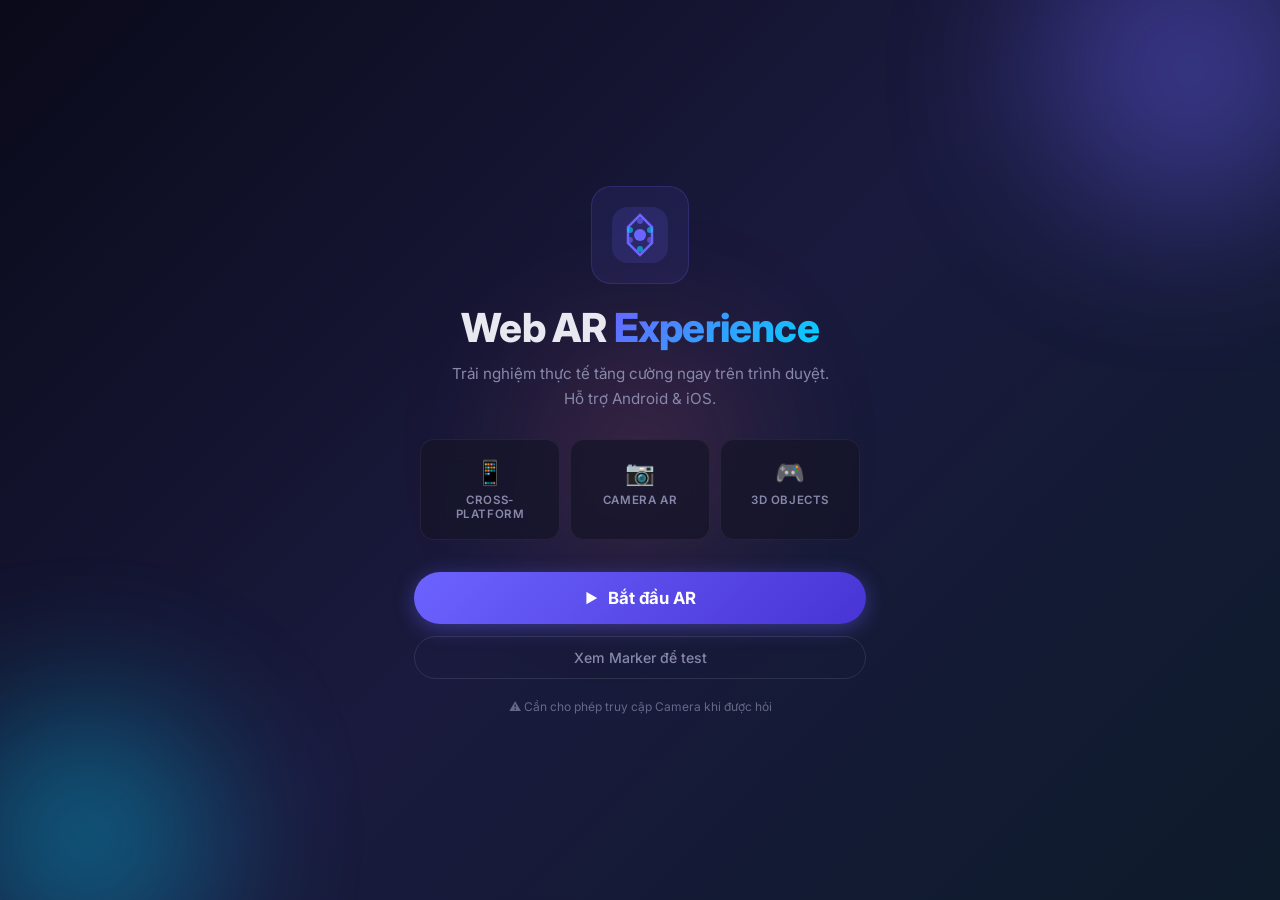
==== index.html @ 204c180c "Initial code 3D AR" ====
<!DOCTYPE html>
<html lang="vi">
<head>
  <meta charset="UTF-8" />
  <meta name="viewport" content="width=device-width, initial-scale=1.0, user-scalable=no" />
  <meta name="apple-mobile-web-app-capable" content="yes" />
  <meta name="mobile-web-app-capable" content="yes" />
  <title>Web AR Demo — Camera AR Experience</title>
  <meta name="description" content="Interactive Web AR demo using camera. Works on Android and iOS browsers." />

  <!-- Google Font -->
  <link rel="preconnect" href="https://fonts.googleapis.com" />
  <link rel="preconnect" href="https://fonts.gstatic.com" crossorigin />
  <link href="https://fonts.googleapis.com/css2?family=Inter:wght@300;400;500;600;700;800;900&display=swap" rel="stylesheet" />

  <link rel="stylesheet" href="styles.css" />
</head>
<body>

  <!-- ===== SPLASH / LANDING SCREEN ===== -->
  <div id="splash-screen">
    <!-- Animated background blobs -->
    <div class="blob blob-1"></div>
    <div class="blob blob-2"></div>
    <div class="blob blob-3"></div>

    <div class="splash-content">
      <div class="logo-icon">
        <svg width="64" height="64" viewBox="0 0 64 64" fill="none">
          <defs>
            <linearGradient id="logoGrad" x1="0" y1="0" x2="64" y2="64">
              <stop offset="0%" stop-color="#6C63FF" />
              <stop offset="100%" stop-color="#00D4FF" />
            </linearGradient>
          </defs>
          <rect x="4" y="4" width="56" height="56" rx="16" fill="url(#logoGrad)" opacity="0.15"/>
          <path d="M32 12L44 24V40L32 52L20 40V24L32 12Z" stroke="url(#logoGrad)" stroke-width="2.5" fill="none"/>
          <circle cx="32" cy="32" r="6" fill="url(#logoGrad)"/>
          <circle cx="32" cy="18" r="3" fill="#6C63FF" opacity="0.6"/>
          <circle cx="42" cy="27" r="3" fill="#00D4FF" opacity="0.6"/>
          <circle cx="42" cy="37" r="3" fill="#6C63FF" opacity="0.6"/>
          <circle cx="32" cy="46" r="3" fill="#00D4FF" opacity="0.6"/>
          <circle cx="22" cy="37" r="3" fill="#6C63FF" opacity="0.6"/>
          <circle cx="22" cy="27" r="3" fill="#00D4FF" opacity="0.6"/>
        </svg>
      </div>

      <h1 class="splash-title">Web AR <span class="gradient-text">Experience</span></h1>
      <p class="splash-subtitle">Trải nghiệm thực tế tăng cường ngay trên trình duyệt.<br/>Hỗ trợ Android & iOS.</p>

      <div class="features-grid">
        <div class="feature-card">
          <div class="feature-icon">📱</div>
          <div class="feature-label">Cross-Platform</div>
        </div>
        <div class="feature-card">
          <div class="feature-icon">📷</div>
          <div class="feature-label">Camera AR</div>
        </div>
        <div class="feature-card">
          <div class="feature-icon">🎮</div>
          <div class="feature-label">3D Objects</div>
        </div>
      </div>

      <button id="btn-start-ar" class="btn-primary" onclick="startAR()">
        <span class="btn-icon">▶</span>
        Bắt đầu AR
      </button>

      <button id="btn-show-marker" class="btn-secondary" onclick="toggleMarkerModal()">
        Xem Marker để test
      </button>

      <p class="splash-note">⚠️ Cần cho phép truy cập Camera khi được hỏi</p>
    </div>
  </div>

  <!-- ===== MARKER MODAL ===== -->
  <div id="marker-modal" class="modal-overlay" style="display:none;">
    <div class="modal-card">
      <button class="modal-close" onclick="toggleMarkerModal()">✕</button>
      <h2>Hiro Marker</h2>
      <p>Hiển thị marker này trên màn hình khác hoặc in ra giấy, sau đó dùng camera quét để xem AR.</p>
      <div class="marker-image-container">
        <img src="https://raw.githubusercontent.com/AR-js-org/AR.js/master/data/images/hiro.png" alt="Hiro AR Marker" class="marker-image" />
      </div>
      <p class="marker-tip">💡 Bạn cũng có thể tìm "Hiro marker AR.js" trên Google Images</p>
    </div>
  </div>

  <!-- ===== AR HUD OVERLAY ===== -->
  <div id="ar-hud" style="display:none;">
    <div class="hud-top">
      <button class="hud-btn" id="btn-back" onclick="exitAR()">
        <svg width="24" height="24" viewBox="0 0 24 24" fill="none" stroke="currentColor" stroke-width="2">
          <path d="M19 12H5M5 12L12 19M5 12L12 5"/>
        </svg>
      </button>
      <div class="hud-status" id="hud-status">
        <span class="status-dot"></span>
        Đang tìm marker...
      </div>
      <button class="hud-btn" id="btn-help" onclick="toggleMarkerModal()">?</button>
    </div>

    <div class="hud-bottom">
      <div class="hud-instruction" id="hud-instruction">
        Hướng camera vào Hiro Marker để xem 3D
      </div>
      <div class="hud-controls">
        <button class="control-btn" id="btn-toggle-anim" onclick="toggleAnimation()">
          <span>⏯</span>
          <small>Animation</small>
        </button>
        <button class="control-btn" id="btn-change-model" onclick="changeModel()">
          <span>🔄</span>
          <small>Đổi Model</small>
        </button>
        <button class="control-btn" id="btn-screenshot" onclick="takeScreenshot()">
          <span>📸</span>
          <small>Chụp ảnh</small>
        </button>
      </div>
    </div>
  </div>

  <!-- ===== AR SCENE CONTAINER (populated dynamically) ===== -->
  <div id="ar-scene-container" style="display:none;"></div>

  <!-- ===== CTA OVERLAY (shown after animation ends) ===== -->
  <div id="cta-overlay" style="display:none;">
    <div class="cta-card">
      <div class="cta-sparkle">✨</div>
      <h2 class="cta-title" id="cta-title-text">Ưu đãi <span class="gradient-text">đặc biệt!</span></h2>
      <p class="cta-message" id="cta-message-text">Khám phá ngay các chương trình khuyến mãi hấp dẫn dành riêng cho bạn!</p>
      <a id="cta-button" href="https://www.facebook.com/quyen.tanluong" target="_blank" rel="noopener noreferrer" class="cta-btn">
        <svg class="cta-fb-icon" width="20" height="20" viewBox="0 0 24 24" fill="currentColor">
          <path d="M24 12.073c0-6.627-5.373-12-12-12s-12 5.373-12 12c0 5.99 4.388 10.954 10.125 11.854v-8.385H7.078v-3.47h3.047V9.43c0-3.007 1.792-4.669 4.533-4.669 1.312 0 2.686.235 2.686.235v2.953H15.83c-1.491 0-1.956.925-1.956 1.874v2.25h3.328l-.532 3.47h-2.796v8.385C19.612 23.027 24 18.062 24 12.073z"/>
        </svg>
        <span id="cta-button-text">Khám phá ngay</span>
      </a>
      <button class="cta-dismiss" onclick="dismissCTA()">Để sau</button>
    </div>
  </div>

  <!-- ===== SCREENSHOT FLASH ===== -->
  <div id="screenshot-flash"></div>

  <!-- ===== TOAST ===== -->
  <div id="toast" class="toast"></div>

  <script src="config.js"></script>
  <script src="app.js"></script>
</body>
</html>
---- styles.css ----
/* ===== CSS Variables & Reset ===== */
:root {
  --color-primary: #6C63FF;
  --color-secondary: #00D4FF;
  --color-accent: #FF6B6B;
  --color-warning: #FFD93D;
  --color-bg-dark: #0a0a1a;
  --color-bg-card: rgba(20, 20, 40, 0.75);
  --color-text: #e8e8f0;
  --color-text-muted: #8888aa;
  --font-family: 'Inter', -apple-system, BlinkMacSystemFont, sans-serif;
  --radius-sm: 8px;
  --radius-md: 14px;
  --radius-lg: 20px;
  --radius-xl: 28px;
  --shadow-glow: 0 0 30px rgba(108, 99, 255, 0.3);
  --transition: 0.3s cubic-bezier(0.4, 0, 0.2, 1);
}

*, *::before, *::after {
  margin: 0;
  padding: 0;
  box-sizing: border-box;
}

html, body {
  width: 100%;
  height: 100%;
  overflow: hidden;
  font-family: var(--font-family);
  color: var(--color-text);
  -webkit-tap-highlight-color: transparent;
  -webkit-touch-callout: none;
  -webkit-user-select: none;
  user-select: none;
}

body {
  background: var(--color-bg-dark);
}

/* ===== SPLASH SCREEN ===== */
#splash-screen {
  position: fixed;
  inset: 0;
  z-index: 1000;
  display: flex;
  align-items: center;
  justify-content: center;
  background: linear-gradient(135deg, #0a0a1a 0%, #1a1a3e 50%, #0d1b2a 100%);
  transition: opacity 0.6s ease, transform 0.6s ease;
}

#splash-screen.hidden {
  opacity: 0;
  transform: scale(1.05);
  pointer-events: none;
}

/* Animated blobs */
.blob {
  position: absolute;
  border-radius: 50%;
  filter: blur(80px);
  opacity: 0.4;
  animation: blobFloat 8s ease-in-out infinite;
}

.blob-1 {
  width: 300px;
  height: 300px;
  background: var(--color-primary);
  top: -80px;
  right: -60px;
  animation-delay: 0s;
}

.blob-2 {
  width: 250px;
  height: 250px;
  background: var(--color-secondary);
  bottom: -60px;
  left: -40px;
  animation-delay: -3s;
}

.blob-3 {
  width: 200px;
  height: 200px;
  background: var(--color-accent);
  top: 50%;
  left: 50%;
  transform: translate(-50%, -50%);
  animation-delay: -5s;
  opacity: 0.2;
}

@keyframes blobFloat {
  0%, 100% { transform: translate(0, 0) scale(1); }
  33% { transform: translate(30px, -20px) scale(1.1); }
  66% { transform: translate(-20px, 20px) scale(0.9); }
}

/* Splash content */
.splash-content {
  position: relative;
  z-index: 1;
  text-align: center;
  padding: 24px;
  max-width: 420px;
  width: 100%;
  animation: fadeInUp 0.8s ease-out;
}

@keyframes fadeInUp {
  from { opacity: 0; transform: translateY(30px); }
  to { opacity: 1; transform: translateY(0); }
}

.logo-icon {
  display: inline-flex;
  padding: 16px;
  border-radius: var(--radius-lg);
  background: rgba(108, 99, 255, 0.1);
  border: 1px solid rgba(108, 99, 255, 0.2);
  margin-bottom: 20px;
  animation: logoPulse 3s ease-in-out infinite;
}

@keyframes logoPulse {
  0%, 100% { box-shadow: 0 0 20px rgba(108, 99, 255, 0.15); }
  50% { box-shadow: 0 0 40px rgba(108, 99, 255, 0.35); }
}

.splash-title {
  font-size: 2rem;
  font-weight: 800;
  letter-spacing: -0.02em;
  line-height: 1.2;
  margin-bottom: 10px;
}

.gradient-text {
  background: linear-gradient(135deg, var(--color-primary), var(--color-secondary));
  -webkit-background-clip: text;
  -webkit-text-fill-color: transparent;
  background-clip: text;
}

.splash-subtitle {
  font-size: 0.95rem;
  color: var(--color-text-muted);
  line-height: 1.6;
  margin-bottom: 28px;
}

/* Features grid */
.features-grid {
  display: flex;
  gap: 10px;
  justify-content: center;
  margin-bottom: 32px;
}

.feature-card {
  flex: 1;
  max-width: 110px;
  padding: 14px 8px;
  border-radius: var(--radius-md);
  background: var(--color-bg-card);
  border: 1px solid rgba(255, 255, 255, 0.06);
  backdrop-filter: blur(12px);
  -webkit-backdrop-filter: blur(12px);
  transition: var(--transition);
}

.feature-card:hover {
  border-color: rgba(108, 99, 255, 0.3);
  transform: translateY(-2px);
}

.feature-icon {
  font-size: 1.5rem;
  margin-bottom: 6px;
}

.feature-label {
  font-size: 0.72rem;
  font-weight: 600;
  color: var(--color-text-muted);
  text-transform: uppercase;
  letter-spacing: 0.05em;
}

/* Buttons */
.btn-primary {
  display: inline-flex;
  align-items: center;
  justify-content: center;
  gap: 10px;
  width: 100%;
  padding: 16px 28px;
  border: none;
  border-radius: var(--radius-xl);
  background: linear-gradient(135deg, var(--color-primary), #4834d4);
  color: white;
  font-family: var(--font-family);
  font-size: 1.05rem;
  font-weight: 700;
  cursor: pointer;
  transition: var(--transition);
  box-shadow: 0 4px 20px rgba(108, 99, 255, 0.4);
  position: relative;
  overflow: hidden;
}

.btn-primary::before {
  content: '';
  position: absolute;
  inset: 0;
  background: linear-gradient(135deg, transparent, rgba(255, 255, 255, 0.15), transparent);
  transform: translateX(-100%);
  transition: transform 0.6s ease;
}

.btn-primary:hover::before {
  transform: translateX(100%);
}

.btn-primary:active {
  transform: scale(0.97);
}

.btn-icon {
  font-size: 0.85rem;
}

.btn-secondary {
  display: inline-flex;
  align-items: center;
  justify-content: center;
  width: 100%;
  padding: 12px 20px;
  margin-top: 12px;
  border: 1px solid rgba(255, 255, 255, 0.1);
  border-radius: var(--radius-xl);
  background: transparent;
  color: var(--color-text-muted);
  font-family: var(--font-family);
  font-size: 0.88rem;
  font-weight: 500;
  cursor: pointer;
  transition: var(--transition);
}

.btn-secondary:hover {
  border-color: rgba(108, 99, 255, 0.4);
  color: var(--color-text);
}

.splash-note {
  margin-top: 20px;
  font-size: 0.75rem;
  color: var(--color-text-muted);
  opacity: 0.7;
}

/* ===== MODAL ===== */
.modal-overlay {
  position: fixed;
  inset: 0;
  z-index: 2000;
  background: rgba(0, 0, 0, 0.7);
  backdrop-filter: blur(8px);
  -webkit-backdrop-filter: blur(8px);
  display: flex;
  align-items: center;
  justify-content: center;
  padding: 24px;
  animation: fadeIn 0.3s ease;
}

@keyframes fadeIn {
  from { opacity: 0; }
  to { opacity: 1; }
}

.modal-card {
  background: linear-gradient(145deg, #1a1a3e, #0d1b2a);
  border: 1px solid rgba(108, 99, 255, 0.2);
  border-radius: var(--radius-lg);
  padding: 28px;
  max-width: 380px;
  width: 100%;
  text-align: center;
  position: relative;
  animation: slideUp 0.4s ease;
}

@keyframes slideUp {
  from { opacity: 0; transform: translateY(40px); }
  to { opacity: 1; transform: translateY(0); }
}

.modal-close {
  position: absolute;
  top: 14px;
  right: 14px;
  width: 32px;
  height: 32px;
  border: none;
  border-radius: 50%;
  background: rgba(255, 255, 255, 0.08);
  color: var(--color-text);
  font-size: 1rem;
  cursor: pointer;
  display: flex;
  align-items: center;
  justify-content: center;
  transition: var(--transition);
}

.modal-close:hover {
  background: rgba(255, 107, 107, 0.3);
}

.modal-card h2 {
  font-size: 1.3rem;
  font-weight: 700;
  margin-bottom: 8px;
  background: linear-gradient(135deg, var(--color-primary), var(--color-secondary));
  -webkit-background-clip: text;
  -webkit-text-fill-color: transparent;
  background-clip: text;
}

.modal-card p {
  font-size: 0.85rem;
  color: var(--color-text-muted);
  line-height: 1.5;
}

.marker-image-container {
  margin: 20px 0;
  padding: 16px;
  background: white;
  border-radius: var(--radius-md);
}

.marker-image {
  width: 100%;
  max-width: 220px;
  display: block;
  margin: 0 auto;
}

.marker-tip {
  font-size: 0.78rem;
  color: var(--color-warning);
  margin-top: 12px;
}

/* ===== AR HUD ===== */
#ar-hud {
  position: fixed;
  inset: 0;
  z-index: 500;
  pointer-events: none;
  display: flex;
  flex-direction: column;
  justify-content: space-between;
  padding: env(safe-area-inset-top, 16px) 16px env(safe-area-inset-bottom, 16px);
}

.hud-top {
  display: flex;
  align-items: center;
  justify-content: space-between;
  gap: 12px;
  padding-top: 12px;
  pointer-events: auto;
}

.hud-btn {
  width: 44px;
  height: 44px;
  border: none;
  border-radius: 50%;
  background: rgba(10, 10, 26, 0.6);
  backdrop-filter: blur(12px);
  -webkit-backdrop-filter: blur(12px);
  color: white;
  font-size: 1.1rem;
  font-weight: 700;
  cursor: pointer;
  display: flex;
  align-items: center;
  justify-content: center;
  transition: var(--transition);
  border: 1px solid rgba(255, 255, 255, 0.08);
}

.hud-btn:active {
  transform: scale(0.9);
  background: rgba(108, 99, 255, 0.3);
}

.hud-status {
  flex: 1;
  text-align: center;
  padding: 10px 16px;
  border-radius: var(--radius-xl);
  background: rgba(10, 10, 26, 0.6);
  backdrop-filter: blur(12px);
  -webkit-backdrop-filter: blur(12px);
  font-size: 0.82rem;
  font-weight: 500;
  display: flex;
  align-items: center;
  justify-content: center;
  gap: 8px;
  border: 1px solid rgba(255, 255, 255, 0.06);
}

.status-dot {
  width: 8px;
  height: 8px;
  border-radius: 50%;
  background: var(--color-warning);
  animation: dotBlink 1.5s ease-in-out infinite;
}

.status-dot.active {
  background: #00FF88;
  animation: none;
}

@keyframes dotBlink {
  0%, 100% { opacity: 1; }
  50% { opacity: 0.3; }
}

.hud-bottom {
  pointer-events: auto;
}

.hud-instruction {
  text-align: center;
  padding: 10px 20px;
  margin-bottom: 14px;
  border-radius: var(--radius-xl);
  background: rgba(10, 10, 26, 0.5);
  backdrop-filter: blur(12px);
  -webkit-backdrop-filter: blur(12px);
  font-size: 0.82rem;
  color: var(--color-text-muted);
  border: 1px solid rgba(255, 255, 255, 0.05);
  transition: var(--transition);
}

.hud-instruction.found {
  background: rgba(0, 255, 136, 0.1);
  border-color: rgba(0, 255, 136, 0.2);
  color: #00FF88;
}

.hud-controls {
  display: flex;
  justify-content: center;
  gap: 12px;
  padding-bottom: 8px;
}

.control-btn {
  display: flex;
  flex-direction: column;
  align-items: center;
  gap: 4px;
  padding: 12px 16px;
  border: none;
  border-radius: var(--radius-md);
  background: rgba(10, 10, 26, 0.65);
  backdrop-filter: blur(12px);
  -webkit-backdrop-filter: blur(12px);
  color: white;
  font-family: var(--font-family);
  cursor: pointer;
  transition: var(--transition);
  border: 1px solid rgba(255, 255, 255, 0.06);
  min-width: 72px;
}

.control-btn span {
  font-size: 1.3rem;
}

.control-btn small {
  font-size: 0.65rem;
  color: var(--color-text-muted);
  font-weight: 500;
}

.control-btn:active {
  transform: scale(0.92);
  background: rgba(108, 99, 255, 0.25);
}

/* ===== SCREENSHOT FLASH ===== */
#screenshot-flash {
  position: fixed;
  inset: 0;
  z-index: 3000;
  background: white;
  opacity: 0;
  pointer-events: none;
  transition: opacity 0.15s ease;
}

#screenshot-flash.flash {
  opacity: 0.8;
}

/* ===== TOAST ===== */
.toast {
  position: fixed;
  bottom: 120px;
  left: 50%;
  transform: translateX(-50%) translateY(20px);
  z-index: 2500;
  padding: 12px 24px;
  border-radius: var(--radius-xl);
  background: rgba(10, 10, 26, 0.85);
  backdrop-filter: blur(16px);
  -webkit-backdrop-filter: blur(16px);
  border: 1px solid rgba(108, 99, 255, 0.3);
  color: white;
  font-family: var(--font-family);
  font-size: 0.85rem;
  font-weight: 500;
  opacity: 0;
  transition: all 0.4s cubic-bezier(0.4, 0, 0.2, 1);
  pointer-events: none;
  white-space: nowrap;
}

.toast.show {
  opacity: 1;
  transform: translateX(-50%) translateY(0);
}

/* ===== AR SCENE CONTAINER ===== */
#ar-scene-container {
  position: fixed;
  inset: 0;
  z-index: 100;
}

#ar-scene-container a-scene {
  width: 100% !important;
  height: 100% !important;
}

/* Hide A-Frame default UI */
.a-enter-vr-button,
.a-orientation-modal {
  display: none !important;
}

/* ===== CTA OVERLAY ===== */
#cta-overlay {
  position: fixed;
  inset: 0;
  z-index: 1500;
  background: rgba(0, 0, 0, 0.65);
  backdrop-filter: blur(6px);
  -webkit-backdrop-filter: blur(6px);
  display: flex;
  align-items: center;
  justify-content: center;
  padding: 24px;
  animation: fadeIn 0.4s ease;
}

.cta-card {
  background: linear-gradient(145deg, #1a1a3e, #0d1b2a);
  border: 1px solid rgba(108, 99, 255, 0.3);
  border-radius: var(--radius-lg);
  padding: 36px 28px 28px;
  max-width: 360px;
  width: 100%;
  text-align: center;
  position: relative;
  animation: ctaBounceIn 0.6s cubic-bezier(0.34, 1.56, 0.64, 1);
  box-shadow:
    0 0 40px rgba(108, 99, 255, 0.2),
    0 20px 60px rgba(0, 0, 0, 0.4);
}

@keyframes ctaBounceIn {
  0% { opacity: 0; transform: scale(0.5) translateY(40px); }
  100% { opacity: 1; transform: scale(1) translateY(0); }
}

.cta-sparkle {
  font-size: 2.5rem;
  margin-bottom: 12px;
  animation: sparkleFloat 2s ease-in-out infinite;
}

@keyframes sparkleFloat {
  0%, 100% { transform: translateY(0) scale(1); }
  50% { transform: translateY(-8px) scale(1.15); }
}

.cta-title {
  font-size: 1.5rem;
  font-weight: 800;
  color: var(--color-text);
  margin-bottom: 10px;
  letter-spacing: -0.01em;
}

.cta-message {
  font-size: 0.9rem;
  color: var(--color-text-muted);
  line-height: 1.6;
  margin-bottom: 24px;
}

.cta-btn {
  display: inline-flex;
  align-items: center;
  justify-content: center;
  gap: 10px;
  width: 100%;
  padding: 16px 28px;
  border: none;
  border-radius: var(--radius-xl);
  background: linear-gradient(135deg, #1877F2, #0d5bbd);
  color: white;
  font-family: var(--font-family);
  font-size: 1.05rem;
  font-weight: 700;
  cursor: pointer;
  text-decoration: none;
  transition: var(--transition);
  box-shadow: 0 4px 20px rgba(24, 119, 242, 0.4);
  position: relative;
  overflow: hidden;
}

.cta-btn::before {
  content: '';
  position: absolute;
  top: 0;
  left: -100%;
  width: 100%;
  height: 100%;
  background: linear-gradient(90deg, transparent, rgba(255, 255, 255, 0.2), transparent);
  animation: ctaShine 2.5s ease-in-out infinite;
}

@keyframes ctaShine {
  0% { left: -100%; }
  50% { left: 100%; }
  100% { left: 100%; }
}

.cta-btn:active {
  transform: scale(0.97);
}

.cta-fb-icon {
  flex-shrink: 0;
}

.cta-dismiss {
  display: block;
  width: 100%;
  margin-top: 12px;
  padding: 10px;
  border: none;
  border-radius: var(--radius-xl);
  background: transparent;
  color: var(--color-text-muted);
  font-family: var(--font-family);
  font-size: 0.85rem;
  font-weight: 500;
  cursor: pointer;
  transition: var(--transition);
}

.cta-dismiss:hover {
  color: var(--color-text);
}

.cta-dismiss:active {
  transform: scale(0.97);
}

/* ===== Responsive ===== */
@media (max-width: 360px) {
  .splash-title {
    font-size: 1.6rem;
  }

  .features-grid {
    gap: 6px;
  }

  .feature-card {
    padding: 10px 6px;
  }

  .control-btn {
    padding: 10px 12px;
    min-width: 64px;
  }

  .cta-card {
    padding: 28px 20px 20px;
  }

  .cta-title {
    font-size: 1.3rem;
  }
}

@media (min-width: 768px) {
  .splash-content {
    max-width: 500px;
  }

  .splash-title {
    font-size: 2.5rem;
  }

  .feature-card {
    max-width: 140px;
    padding: 18px 12px;
  }
}
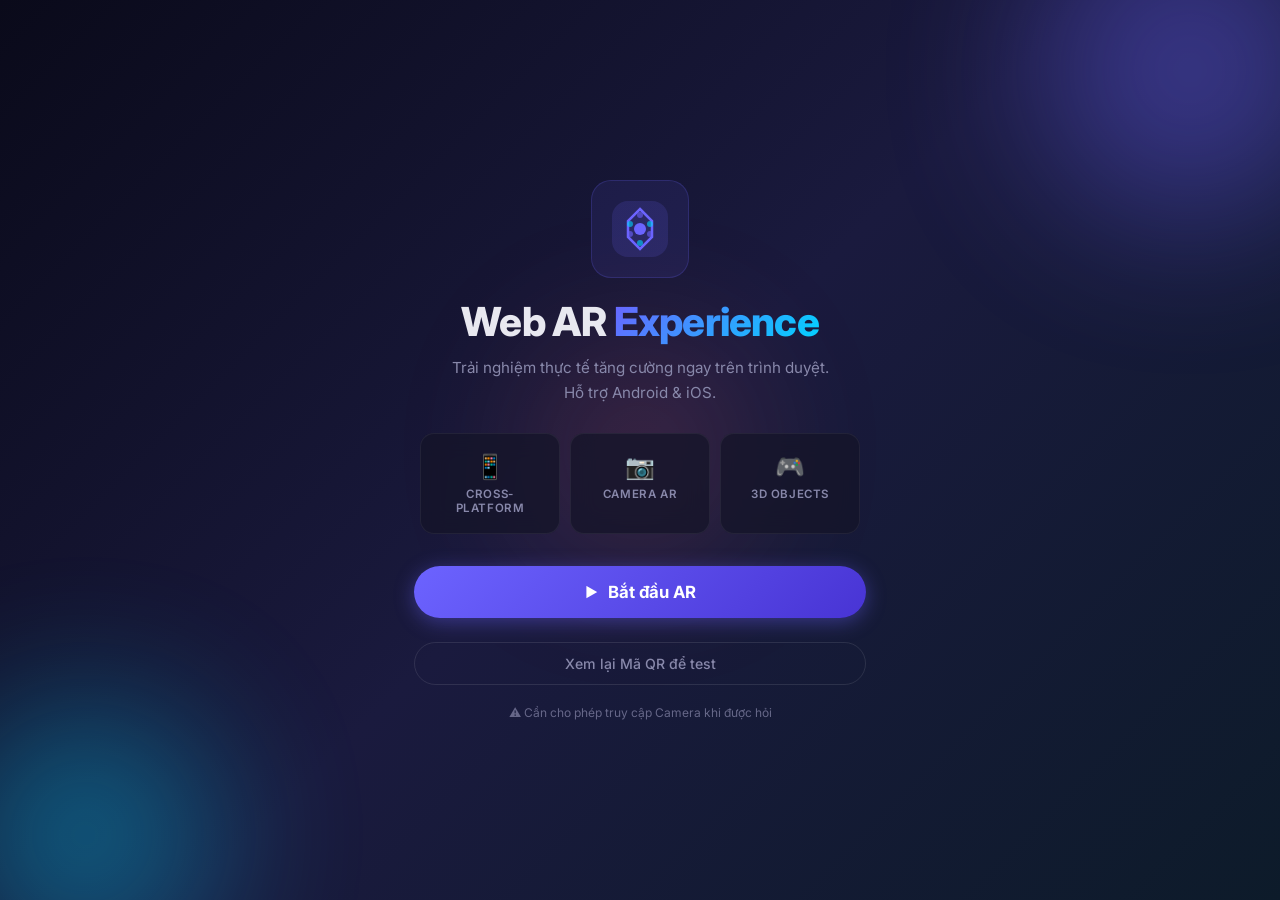
==== commit 21483f8b: "update code" ====
--- a/index.html
+++ b/index.html
@@ -13,7 +13,7 @@
   <link rel="preconnect" href="https://fonts.gstatic.com" crossorigin />
   <link href="https://fonts.googleapis.com/css2?family=Inter:wght@300;400;500;600;700;800;900&display=swap" rel="stylesheet" />
 
-  <link rel="stylesheet" href="styles.css" />
+  <link rel="stylesheet" href="styles.css?v=1.3" />
 </head>
 <body>
 
@@ -68,8 +68,13 @@
         Bắt đầu AR
       </button>
 
-      <button id="btn-show-marker" class="btn-secondary" onclick="toggleMarkerModal()">
-        Xem Marker để test
+      <div class="auto-loader" id="auto-loader" style="display:none;">
+        <div class="spinner"></div>
+        <p>Đang nạp màn hình thực tế ảo...</p>
+      </div>
+
+      <button id="btn-show-marker" class="btn-secondary" onclick="toggleMarkerModal()" style="margin-top: 24px;">
+        Xem lại Mã QR để test
       </button>
 
       <p class="splash-note">⚠️ Cần cho phép truy cập Camera khi được hỏi</p>
@@ -80,12 +85,11 @@
   <div id="marker-modal" class="modal-overlay" style="display:none;">
     <div class="modal-card">
       <button class="modal-close" onclick="toggleMarkerModal()">✕</button>
-      <h2>Hiro Marker</h2>
-      <p>Hiển thị marker này trên màn hình khác hoặc in ra giấy, sau đó dùng camera quét để xem AR.</p>
+      <h2>Mã QR (Custom AR Marker)</h2>
+      <p>Hình ảnh QR bao bọc bởi viền đen dày chính là mã nhận diện của ứng dụng web này.</p>
       <div class="marker-image-container">
-        <img src="https://raw.githubusercontent.com/AR-js-org/AR.js/master/data/images/hiro.png" alt="Hiro AR Marker" class="marker-image" />
+        <p class="marker-tip">Hãy tạo ảnh từ công cụ <b>qr-builder.html</b> của bạn.</p>
       </div>
-      <p class="marker-tip">💡 Bạn cũng có thể tìm "Hiro marker AR.js" trên Google Images</p>
     </div>
   </div>
 
@@ -106,7 +110,7 @@
 
     <div class="hud-bottom">
       <div class="hud-instruction" id="hud-instruction">
-        Hướng camera vào Hiro Marker để xem 3D
+        Hướng camera vào mã QR để xem 3D
       </div>
       <div class="hud-controls">
         <button class="control-btn" id="btn-toggle-anim" onclick="toggleAnimation()">
@@ -150,7 +154,7 @@
   <!-- ===== TOAST ===== -->
   <div id="toast" class="toast"></div>
 
-  <script src="config.js"></script>
-  <script src="app.js"></script>
+  <script src="config.js?v=1.4"></script>
+  <script src="app.js?v=1.4"></script>
 </body>
 </html>
--- a/styles.css
+++ b/styles.css
@@ -233,6 +233,47 @@
 
 .btn-icon {
   font-size: 0.85rem;
+}
+
+/* Auto Loader (Replaces Start Button) */
+.auto-loader {
+  display: flex;
+  flex-direction: column;
+  align-items: center;
+  justify-content: center;
+  gap: 16px;
+  width: 100%;
+  padding: 20px;
+  background: rgba(10, 10, 26, 0.4);
+  border: 1px solid rgba(108, 99, 255, 0.2);
+  border-radius: var(--radius-xl);
+  backdrop-filter: blur(8px);
+}
+
+.spinner {
+  width: 36px;
+  height: 36px;
+  border: 4px solid rgba(108, 99, 255, 0.2);
+  border-left-color: var(--color-primary);
+  border-radius: 50%;
+  animation: spin 1s linear infinite;
+}
+
+@keyframes spin {
+  to { transform: rotate(360deg); }
+}
+
+.auto-loader p {
+  color: var(--color-text);
+  font-size: 0.95rem;
+  font-weight: 500;
+  margin: 0;
+  animation: pulseText 1.5s ease-in-out infinite;
+}
+
+@keyframes pulseText {
+  0%, 100% { opacity: 0.7; }
+  50% { opacity: 1; }
 }
 
 .btn-secondary {
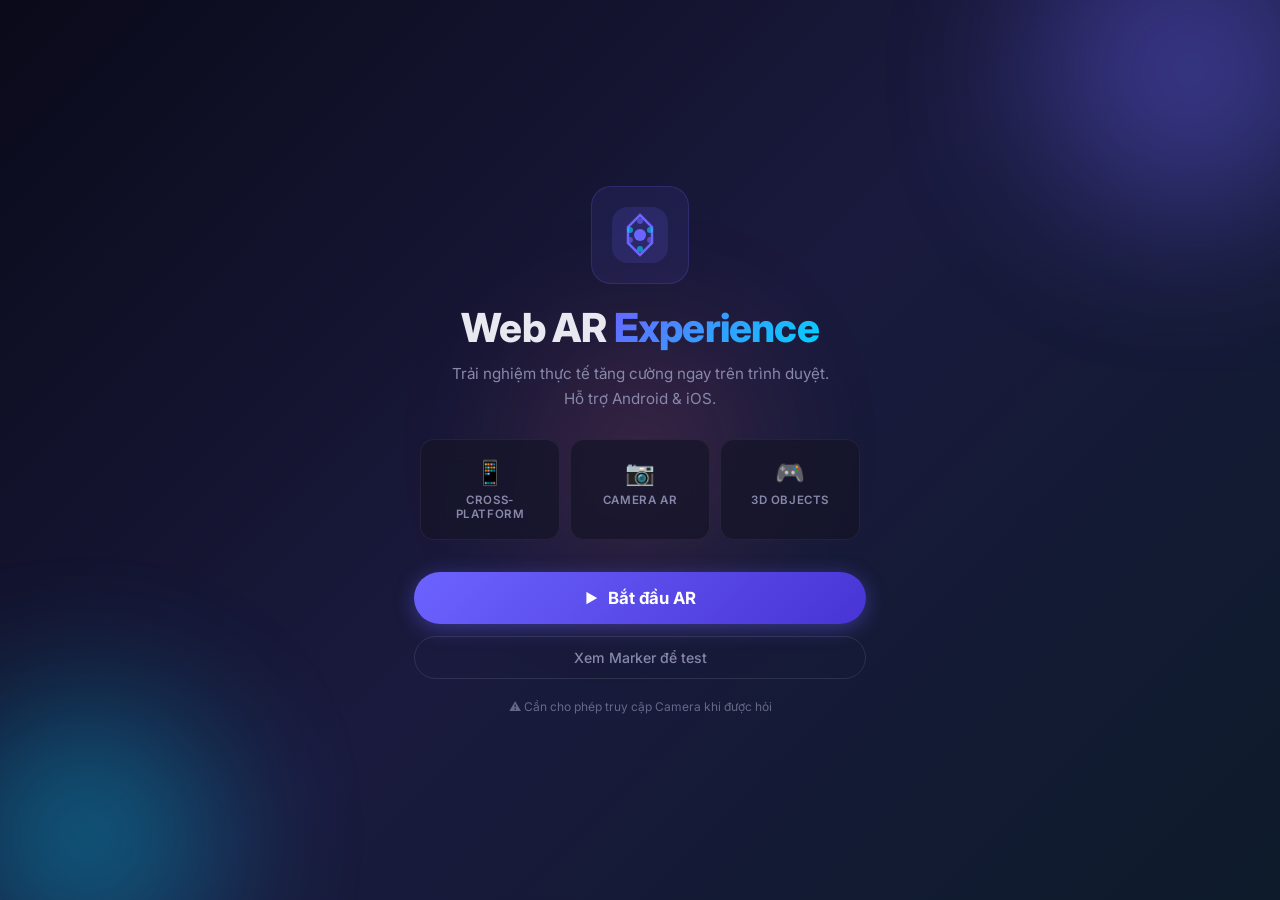
==== commit 1e761476: "Update qr code" ====
--- a/index.html
+++ b/index.html
@@ -13,7 +13,7 @@
   <link rel="preconnect" href="https://fonts.gstatic.com" crossorigin />
   <link href="https://fonts.googleapis.com/css2?family=Inter:wght@300;400;500;600;700;800;900&display=swap" rel="stylesheet" />
 
-  <link rel="stylesheet" href="styles.css?v=1.3" />
+  <link rel="stylesheet" href="styles.css" />
 </head>
 <body>
 
@@ -68,13 +68,8 @@
         Bắt đầu AR
       </button>
 
-      <div class="auto-loader" id="auto-loader" style="display:none;">
-        <div class="spinner"></div>
-        <p>Đang nạp màn hình thực tế ảo...</p>
-      </div>
-
-      <button id="btn-show-marker" class="btn-secondary" onclick="toggleMarkerModal()" style="margin-top: 24px;">
-        Xem lại Mã QR để test
+      <button id="btn-show-marker" class="btn-secondary" onclick="toggleMarkerModal()">
+        Xem Marker để test
       </button>
 
       <p class="splash-note">⚠️ Cần cho phép truy cập Camera khi được hỏi</p>
@@ -85,10 +80,14 @@
   <div id="marker-modal" class="modal-overlay" style="display:none;">
     <div class="modal-card">
       <button class="modal-close" onclick="toggleMarkerModal()">✕</button>
-      <h2>Mã QR (Custom AR Marker)</h2>
-      <p>Hình ảnh QR bao bọc bởi viền đen dày chính là mã nhận diện của ứng dụng web này.</p>
+      <h2>Hiro Marker</h2>
+      <p>Hiển thị marker này trên màn hình khác hoặc in ra giấy, sau đó dùng camera quét để xem AR.</p>
       <div class="marker-image-container">
-        <p class="marker-tip">Hãy tạo ảnh từ công cụ <b>qr-builder.html</b> của bạn.</p>
+        <img src="https://raw.githubusercontent.com/AR-js-org/AR.js/master/data/images/hiro.png" alt="Hiro AR Marker" class="marker-image" />
+      </div>
+      <div style="margin-top: 16px; text-align: center;">
+        <p style="font-size: 0.85rem; color: var(--color-text-muted, #888); margin-bottom: 10px;">📲 Quét QR để mở Web AR trên điện thoại khác:</p>
+        <div id="qr-code-container" style="display: inline-block;"></div>
       </div>
     </div>
   </div>
@@ -110,7 +109,7 @@
 
     <div class="hud-bottom">
       <div class="hud-instruction" id="hud-instruction">
-        Hướng camera vào mã QR để xem 3D
+        Hướng camera vào Hiro Marker để xem 3D
       </div>
       <div class="hud-controls">
         <button class="control-btn" id="btn-toggle-anim" onclick="toggleAnimation()">
@@ -154,7 +153,8 @@
   <!-- ===== TOAST ===== -->
   <div id="toast" class="toast"></div>
 
-  <script src="config.js?v=1.4"></script>
-  <script src="app.js?v=1.4"></script>
+  <script src="https://cdnjs.cloudflare.com/ajax/libs/qrcodejs/1.0.0/qrcode.min.js"></script>
+  <script src="config.js"></script>
+  <script src="app.js"></script>
 </body>
 </html>
